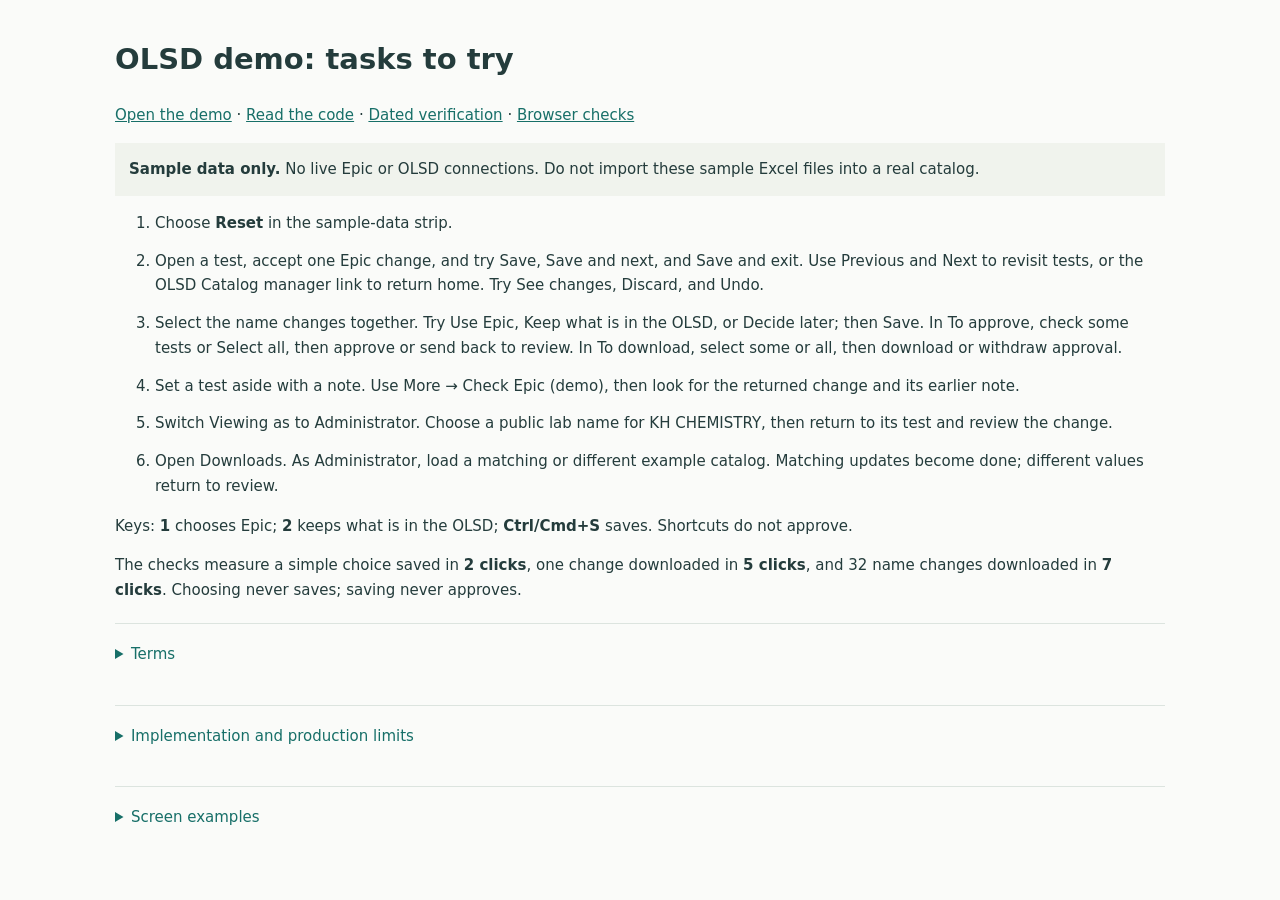
==== review.html @ 337ece12 "Add selected bulk actions and explicit editor save and navigation controls" ====
<!doctype html><html lang="en"><head><meta charset="utf-8"><meta name="viewport" content="width=device-width,initial-scale=1"><meta name="robots" content="noindex"><title>OLSD demo — tasks to try</title><style>body{max-width:1050px;margin:36px auto;padding:0 22px;color:#243c3c;background:#fafbf9;font:15px/1.65 system-ui,sans-serif}h1{font-size:29px}h2{font-size:21px;margin-top:30px}a{color:#176f68}li{margin-bottom:13px}small{font-size:13px;color:#586c6b}details{border-top:1px solid #dce4df;padding:18px 0;margin-top:20px}summary{cursor:pointer;color:#176f68}img{width:100%;height:auto;margin:16px 0;border:1px solid #dce4df;border-radius:6px}.sample{background:#f0f3ed;padding:14px}code{background:#edf1ed;padding:2px 5px}</style></head><body>
<h1>OLSD demo: tasks to try</h1>
<p><a href="index.html">Open the demo</a> · <a href="source.txt">Read the code</a> · <a href="verification.json">Dated verification</a> · <a href="check_workflows.py">Browser checks</a></p>
<p class="sample"><strong>Sample data only.</strong> No live Epic or OLSD connections. Do not import these sample Excel files into a real catalog.</p>
<ol>
<li>Choose <strong>Reset</strong> in the sample-data strip.</li>
<li>Open a test, accept one Epic change, and try Save, Save and next, and Save and exit. Use Previous and Next to revisit tests, or the OLSD Catalog manager link to return home. Try See changes, Discard, and Undo.</li>
<li>Select the name changes together. Try Use Epic, Keep what is in the OLSD, or Decide later; then Save. In To approve, check some tests or Select all, then approve or send back to review. In To download, select some or all, then download or withdraw approval.</li>
<li>Set a test aside with a note. Use More → Check Epic (demo), then look for the returned change and its earlier note.</li>
<li>Switch Viewing as to Administrator. Choose a public lab name for KH CHEMISTRY, then return to its test and review the change.</li>
<li>Open Downloads. As Administrator, load a matching or different example catalog. Matching updates become done; different values return to review.</li>
</ol>
<p>Keys: <strong>1</strong> chooses Epic; <strong>2</strong> keeps what is in the OLSD; <strong>Ctrl/Cmd+S</strong> saves. Shortcuts do not approve.</p>
<p>The checks measure a simple choice saved in <strong>2 clicks</strong>, one change downloaded in <strong>5 clicks</strong>, and 32 name changes downloaded in <strong>7 clicks</strong>. Choosing never saves; saving never approves.</p>
<details><summary>Terms</summary><p><strong>OLSD</strong> is the online laboratory test directory maintained in this project. A <strong>catalog steward</strong> is a person who maintains its content; the demo calls this role Editor. <strong>Posit Connect</strong> is the institution’s planned R/Shiny hosting platform. <strong>Helix</strong> is the project’s existing Epic-derived reporting service. A <strong>pin</strong> is a versioned stored dataset managed with the R pins package; this demo uses browser storage instead.</p></details>
<details><summary>Implementation and production limits</summary><p>This is a static, sample-data design prototype with 306 tests. Roles are simulated, not authentication. The browser keeps saved choices; Reset restores the sample catalog. The storage key changed for this redesign.</p><p>The underlying safeguards still retain explicit choices, exact approval values and source dates, approver/time, source-change invalidation, and per-file download history. Downloads record browser download initiation; the app cannot prove that a person saved or imported a file. A matching later catalog does not prove real-time publication. An upload cannot remove an existing category; an administrator must arrange that separately.</p><p>Production still needs authenticated server authorization, institutional connections, scheduled checks, real catalog upload, identity validation, safe shared writes, backups and migration, clinical review, and vendor acceptance. The importer’s treatment of Test Managed By, Use ARUP Test Name, and ARUP Test Number—including blanks—must be confirmed. Real control values must come from the uploaded catalog.</p><p>Only sample UI code, screenshots, and checks are published here. No uploaded handoffs, SQL, private workbooks, archived pins, credentials, or browser-local reviewer changes are included.</p></details>
<details><summary>Screen examples</summary><h2>Changes in the worklist</h2><img src="review-assets/v6-worklist.png" alt="Compact worklist with old and new names, inline Use Epic and Keep choices, and section-wide bulk selection"><h2>One question at a time</h2><img src="review-assets/v6-question.png" alt="CBCND question with actual Epic and catalog laboratory versions as the two large answer cards"><h2>Saved changes awaiting approval</h2><img src="review-assets/v6-approve.png" alt="Approval list with old and new values, checkboxes, Select all, and approval or send-back actions"><h2>Select downloads or withdraw approvals</h2><img src="review-assets/v6-download-selection.png" alt="Download list with checkboxes, Select all, and selected download or withdrawal actions"><h2>The next step after download</h2><img src="review-assets/v6-download-next.png" alt="Post-download message directing the user to import the file into OLSD"><h2>Phone layout</h2><img src="review-assets/v6-mobile.png" alt="Stacked answer cards and the same role/reset controls on a phone"></details>
</body></html>
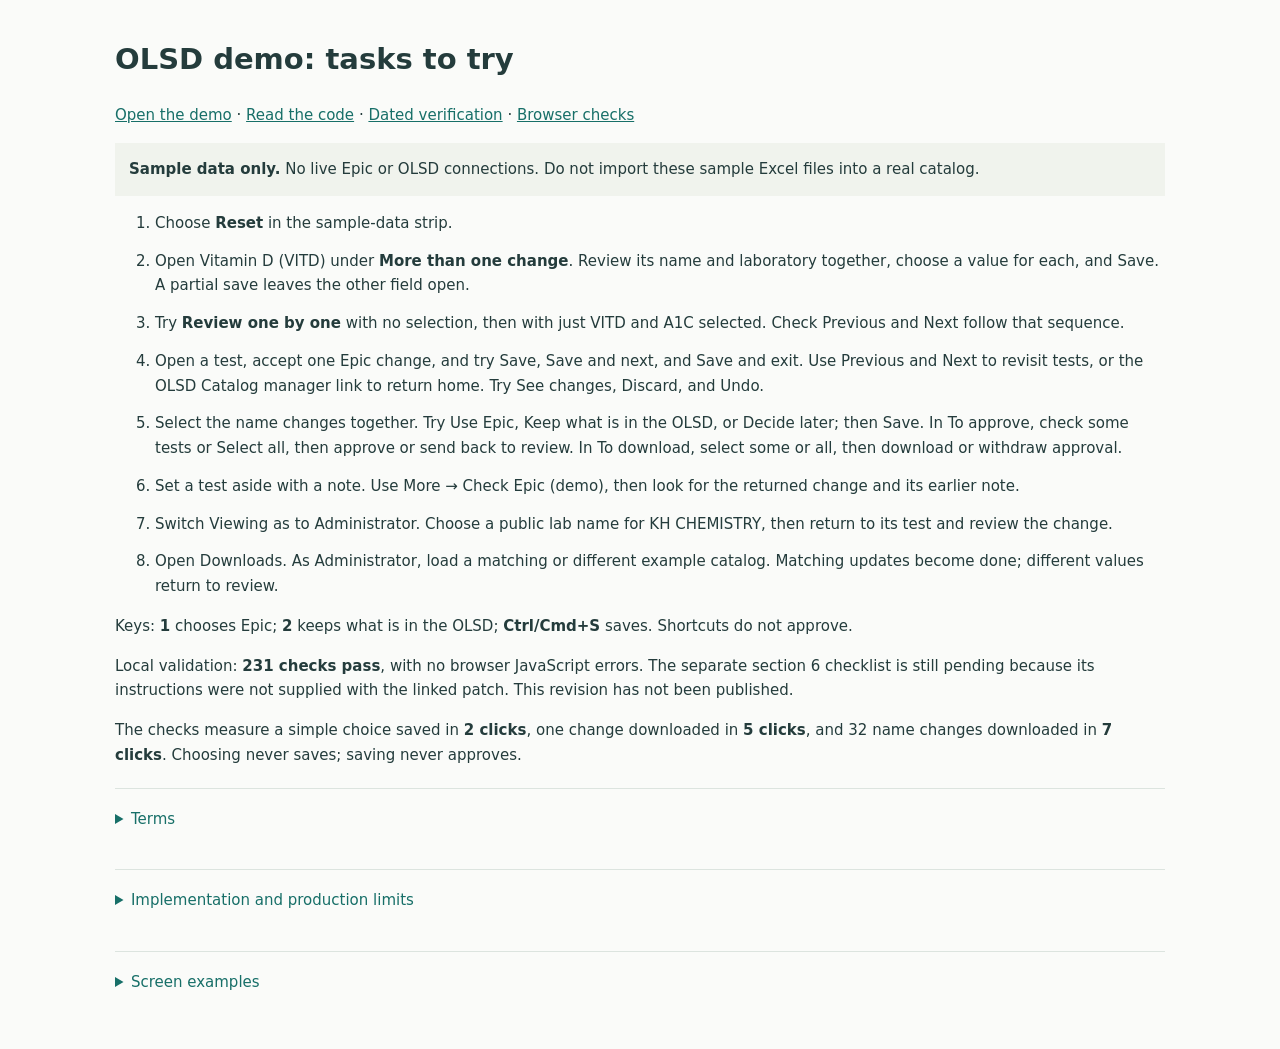
==== commit 010b51fd: "Apply one-row-per-test patch and verify combined field review workflows" ====
--- a/review.html
+++ b/review.html
@@ -4,6 +4,8 @@
 <p class="sample"><strong>Sample data only.</strong> No live Epic or OLSD connections. Do not import these sample Excel files into a real catalog.</p>
 <ol>
 <li>Choose <strong>Reset</strong> in the sample-data strip.</li>
+<li>Open Vitamin D (VITD) under <strong>More than one change</strong>. Review its name and laboratory together, choose a value for each, and Save. A partial save leaves the other field open.</li>
+<li>Try <strong>Review one by one</strong> with no selection, then with just VITD and A1C selected. Check Previous and Next follow that sequence.</li>
 <li>Open a test, accept one Epic change, and try Save, Save and next, and Save and exit. Use Previous and Next to revisit tests, or the OLSD Catalog manager link to return home. Try See changes, Discard, and Undo.</li>
 <li>Select the name changes together. Try Use Epic, Keep what is in the OLSD, or Decide later; then Save. In To approve, check some tests or Select all, then approve or send back to review. In To download, select some or all, then download or withdraw approval.</li>
 <li>Set a test aside with a note. Use More → Check Epic (demo), then look for the returned change and its earlier note.</li>
@@ -11,8 +13,9 @@
 <li>Open Downloads. As Administrator, load a matching or different example catalog. Matching updates become done; different values return to review.</li>
 </ol>
 <p>Keys: <strong>1</strong> chooses Epic; <strong>2</strong> keeps what is in the OLSD; <strong>Ctrl/Cmd+S</strong> saves. Shortcuts do not approve.</p>
+<p>Local validation: <strong>231 checks pass</strong>, with no browser JavaScript errors. The separate section 6 checklist is still pending because its instructions were not supplied with the linked patch. This revision has not been published.</p>
 <p>The checks measure a simple choice saved in <strong>2 clicks</strong>, one change downloaded in <strong>5 clicks</strong>, and 32 name changes downloaded in <strong>7 clicks</strong>. Choosing never saves; saving never approves.</p>
 <details><summary>Terms</summary><p><strong>OLSD</strong> is the online laboratory test directory maintained in this project. A <strong>catalog steward</strong> is a person who maintains its content; the demo calls this role Editor. <strong>Posit Connect</strong> is the institution’s planned R/Shiny hosting platform. <strong>Helix</strong> is the project’s existing Epic-derived reporting service. A <strong>pin</strong> is a versioned stored dataset managed with the R pins package; this demo uses browser storage instead.</p></details>
-<details><summary>Implementation and production limits</summary><p>This is a static, sample-data design prototype with 306 tests. Roles are simulated, not authentication. The browser keeps saved choices; Reset restores the sample catalog. The storage key changed for this redesign.</p><p>The underlying safeguards still retain explicit choices, exact approval values and source dates, approver/time, source-change invalidation, and per-file download history. Downloads record browser download initiation; the app cannot prove that a person saved or imported a file. A matching later catalog does not prove real-time publication. An upload cannot remove an existing category; an administrator must arrange that separately.</p><p>Production still needs authenticated server authorization, institutional connections, scheduled checks, real catalog upload, identity validation, safe shared writes, backups and migration, clinical review, and vendor acceptance. The importer’s treatment of Test Managed By, Use ARUP Test Name, and ARUP Test Number—including blanks—must be confirmed. Real control values must come from the uploaded catalog.</p><p>Only sample UI code, screenshots, and checks are published here. No uploaded handoffs, SQL, private workbooks, archived pins, credentials, or browser-local reviewer changes are included.</p></details>
-<details><summary>Screen examples</summary><h2>Changes in the worklist</h2><img src="review-assets/v6-worklist.png" alt="Compact worklist with old and new names, inline Use Epic and Keep choices, and section-wide bulk selection"><h2>One question at a time</h2><img src="review-assets/v6-question.png" alt="CBCND question with actual Epic and catalog laboratory versions as the two large answer cards"><h2>Saved changes awaiting approval</h2><img src="review-assets/v6-approve.png" alt="Approval list with old and new values, checkboxes, Select all, and approval or send-back actions"><h2>Select downloads or withdraw approvals</h2><img src="review-assets/v6-download-selection.png" alt="Download list with checkboxes, Select all, and selected download or withdrawal actions"><h2>The next step after download</h2><img src="review-assets/v6-download-next.png" alt="Post-download message directing the user to import the file into OLSD"><h2>Phone layout</h2><img src="review-assets/v6-mobile.png" alt="Stacked answer cards and the same role/reset controls on a phone"></details>
+<details><summary>Implementation and production limits</summary><p>This is a static, sample-data design prototype with 308 tests. Roles are simulated, not authentication. The browser keeps saved choices; Reset restores the sample catalog. The storage key changed to <code>olsd-workflow-prototype-v7-test-by-test-20261103</code> for the 308-test sample catalog.</p><p>The underlying safeguards still retain explicit choices, exact approval values and source dates, approver/time, source-change invalidation, and per-file download history. Downloads record browser download initiation; the app cannot prove that a person saved or imported a file. A matching later catalog does not prove real-time publication. An upload cannot remove an existing category; an administrator must arrange that separately.</p><p>Production still needs authenticated server authorization, institutional connections, scheduled checks, real catalog upload, identity validation, safe shared writes, backups and migration, clinical review, and vendor acceptance. The importer’s treatment of Test Managed By, Use ARUP Test Name, and ARUP Test Number—including blanks—must be confirmed. Real control values must come from the uploaded catalog.</p><p>Only sample UI code, screenshots, and checks are published here. No uploaded handoffs, SQL, private workbooks, archived pins, credentials, or browser-local reviewer changes are included.</p></details>
+<details><summary>Screen examples</summary><h2>Changes in the worklist</h2><img src="review-assets/v7-worklist.png" alt="One row per test, with multi-change tests first and both fields shown in each row"><h2>All changes for one test</h2><img src="review-assets/v7-test.png" alt="Vitamin D test showing name and laboratory questions together"><h2>Saved changes awaiting approval</h2><img src="review-assets/v6-approve.png" alt="Approval list with old and new values, checkboxes, Select all, and approval or send-back actions"><h2>Select downloads or withdraw approvals</h2><img src="review-assets/v6-download-selection.png" alt="Download list with checkboxes, Select all, and selected download or withdrawal actions"><h2>The next step after download</h2><img src="review-assets/v6-download-next.png" alt="Post-download message directing the user to import the file into OLSD"><h2>Phone layout</h2><img src="review-assets/v7-multi-mobile.png" alt="Both fields on a multi-change test with the same save and role controls on a phone"></details>
 </body></html>
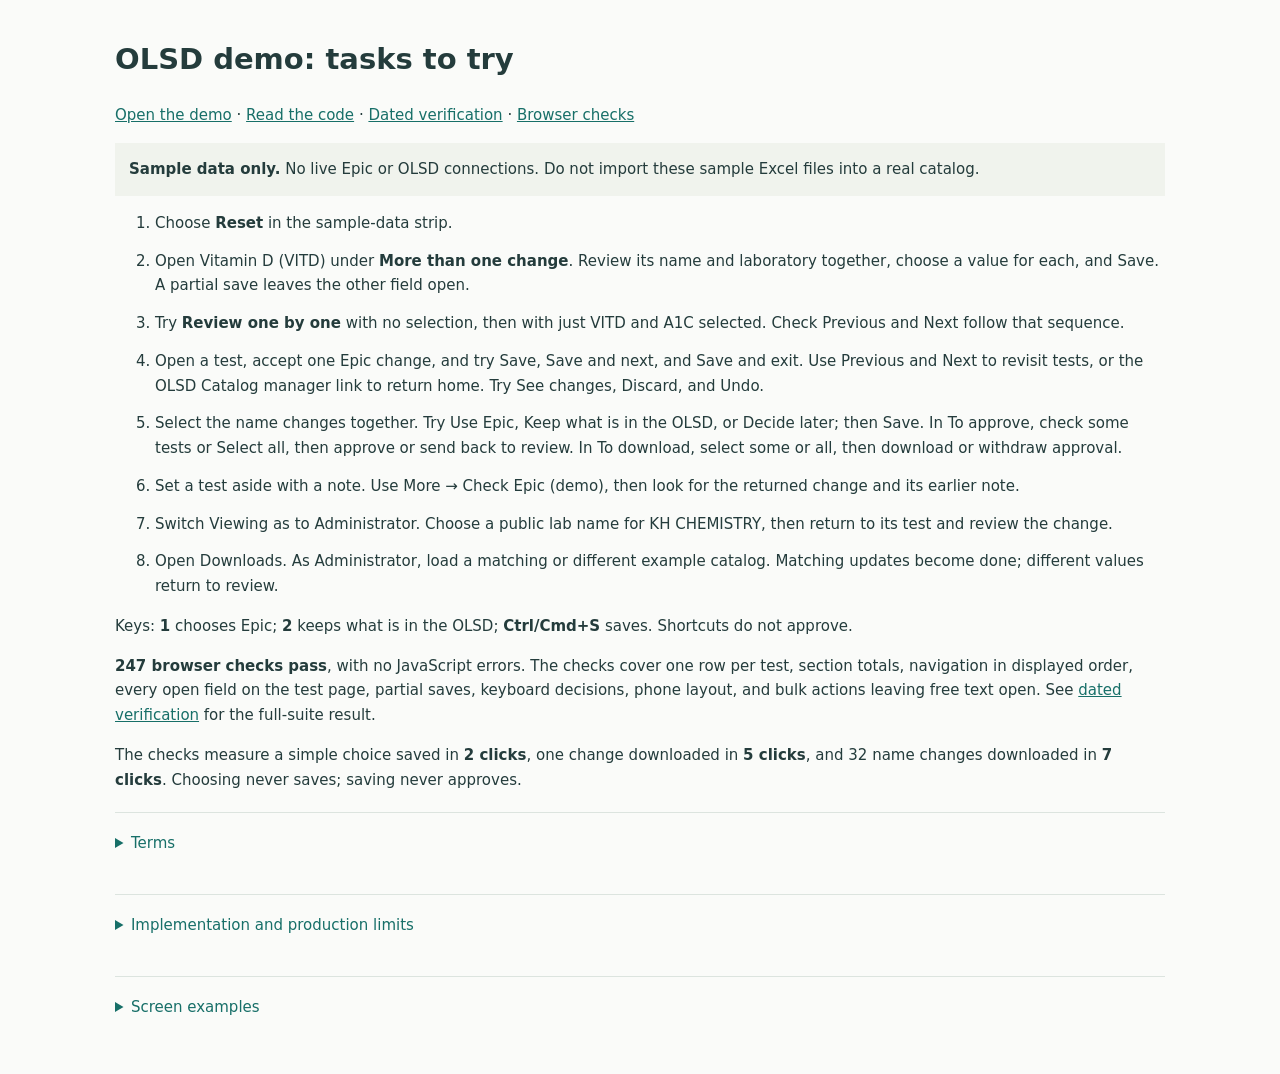
==== commit 1646a8f1: "Complete section 6 checks and field-level review behavior" ====
--- a/review.html
+++ b/review.html
@@ -13,7 +13,7 @@
 <li>Open Downloads. As Administrator, load a matching or different example catalog. Matching updates become done; different values return to review.</li>
 </ol>
 <p>Keys: <strong>1</strong> chooses Epic; <strong>2</strong> keeps what is in the OLSD; <strong>Ctrl/Cmd+S</strong> saves. Shortcuts do not approve.</p>
-<p>Local validation: <strong>231 checks pass</strong>, with no browser JavaScript errors. The separate section 6 checklist is still pending because its instructions were not supplied with the linked patch. This revision has not been published.</p>
+<p><strong>247 browser checks pass</strong>, with no JavaScript errors. The checks cover one row per test, section totals, navigation in displayed order, every open field on the test page, partial saves, keyboard decisions, phone layout, and bulk actions leaving free text open. See <a href="verification.json">dated verification</a> for the full-suite result.</p>
 <p>The checks measure a simple choice saved in <strong>2 clicks</strong>, one change downloaded in <strong>5 clicks</strong>, and 32 name changes downloaded in <strong>7 clicks</strong>. Choosing never saves; saving never approves.</p>
 <details><summary>Terms</summary><p><strong>OLSD</strong> is the online laboratory test directory maintained in this project. A <strong>catalog steward</strong> is a person who maintains its content; the demo calls this role Editor. <strong>Posit Connect</strong> is the institution’s planned R/Shiny hosting platform. <strong>Helix</strong> is the project’s existing Epic-derived reporting service. A <strong>pin</strong> is a versioned stored dataset managed with the R pins package; this demo uses browser storage instead.</p></details>
 <details><summary>Implementation and production limits</summary><p>This is a static, sample-data design prototype with 308 tests. Roles are simulated, not authentication. The browser keeps saved choices; Reset restores the sample catalog. The storage key changed to <code>olsd-workflow-prototype-v7-test-by-test-20261103</code> for the 308-test sample catalog.</p><p>The underlying safeguards still retain explicit choices, exact approval values and source dates, approver/time, source-change invalidation, and per-file download history. Downloads record browser download initiation; the app cannot prove that a person saved or imported a file. A matching later catalog does not prove real-time publication. An upload cannot remove an existing category; an administrator must arrange that separately.</p><p>Production still needs authenticated server authorization, institutional connections, scheduled checks, real catalog upload, identity validation, safe shared writes, backups and migration, clinical review, and vendor acceptance. The importer’s treatment of Test Managed By, Use ARUP Test Name, and ARUP Test Number—including blanks—must be confirmed. Real control values must come from the uploaded catalog.</p><p>Only sample UI code, screenshots, and checks are published here. No uploaded handoffs, SQL, private workbooks, archived pins, credentials, or browser-local reviewer changes are included.</p></details>
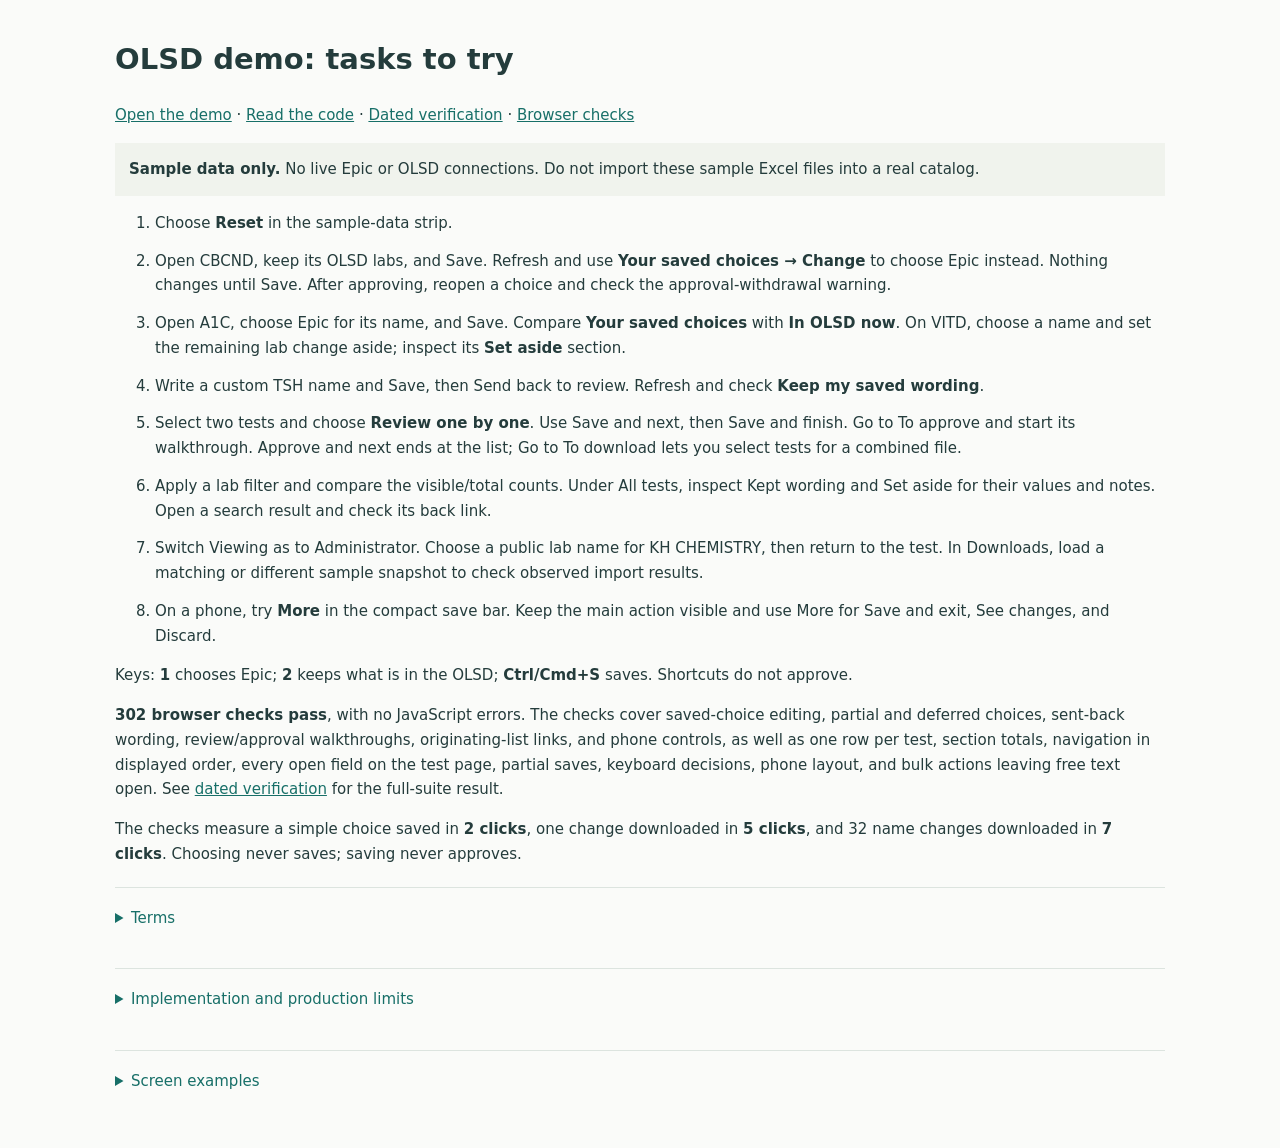
==== commit c2b46d23: "Make saved choices editable and complete review and approval walks" ====
--- a/review.html
+++ b/review.html
@@ -4,18 +4,18 @@
 <p class="sample"><strong>Sample data only.</strong> No live Epic or OLSD connections. Do not import these sample Excel files into a real catalog.</p>
 <ol>
 <li>Choose <strong>Reset</strong> in the sample-data strip.</li>
-<li>Open Vitamin D (VITD) under <strong>More than one change</strong>. Review its name and laboratory together, choose a value for each, and Save. A partial save leaves the other field open.</li>
-<li>Try <strong>Review one by one</strong> with no selection, then with just VITD and A1C selected. Check Previous and Next follow that sequence.</li>
-<li>Open a test, accept one Epic change, and try Save, Save and next, and Save and exit. Use Previous and Next to revisit tests, or the OLSD Catalog manager link to return home. Try See changes, Discard, and Undo.</li>
-<li>Select the name changes together. Try Use Epic, Keep what is in the OLSD, or Decide later; then Save. In To approve, check some tests or Select all, then approve or send back to review. In To download, select some or all, then download or withdraw approval.</li>
-<li>Set a test aside with a note. Use More → Check Epic (demo), then look for the returned change and its earlier note.</li>
-<li>Switch Viewing as to Administrator. Choose a public lab name for KH CHEMISTRY, then return to its test and review the change.</li>
-<li>Open Downloads. As Administrator, load a matching or different example catalog. Matching updates become done; different values return to review.</li>
+<li>Open CBCND, keep its OLSD labs, and Save. Refresh and use <strong>Your saved choices → Change</strong> to choose Epic instead. Nothing changes until Save. After approving, reopen a choice and check the approval-withdrawal warning.</li>
+<li>Open A1C, choose Epic for its name, and Save. Compare <strong>Your saved choices</strong> with <strong>In OLSD now</strong>. On VITD, choose a name and set the remaining lab change aside; inspect its <strong>Set aside</strong> section.</li>
+<li>Write a custom TSH name and Save, then Send back to review. Refresh and check <strong>Keep my saved wording</strong>.</li>
+<li>Select two tests and choose <strong>Review one by one</strong>. Use Save and next, then Save and finish. Go to To approve and start its walkthrough. Approve and next ends at the list; Go to To download lets you select tests for a combined file.</li>
+<li>Apply a lab filter and compare the visible/total counts. Under All tests, inspect Kept wording and Set aside for their values and notes. Open a search result and check its back link.</li>
+<li>Switch Viewing as to Administrator. Choose a public lab name for KH CHEMISTRY, then return to the test. In Downloads, load a matching or different sample snapshot to check observed import results.</li>
+<li>On a phone, try <strong>More</strong> in the compact save bar. Keep the main action visible and use More for Save and exit, See changes, and Discard.</li>
 </ol>
 <p>Keys: <strong>1</strong> chooses Epic; <strong>2</strong> keeps what is in the OLSD; <strong>Ctrl/Cmd+S</strong> saves. Shortcuts do not approve.</p>
-<p><strong>247 browser checks pass</strong>, with no JavaScript errors. The checks cover one row per test, section totals, navigation in displayed order, every open field on the test page, partial saves, keyboard decisions, phone layout, and bulk actions leaving free text open. See <a href="verification.json">dated verification</a> for the full-suite result.</p>
+<p><strong>302 browser checks pass</strong>, with no JavaScript errors. The checks cover saved-choice editing, partial and deferred choices, sent-back wording, review/approval walkthroughs, originating-list links, and phone controls, as well as one row per test, section totals, navigation in displayed order, every open field on the test page, partial saves, keyboard decisions, phone layout, and bulk actions leaving free text open. See <a href="verification.json">dated verification</a> for the full-suite result.</p>
 <p>The checks measure a simple choice saved in <strong>2 clicks</strong>, one change downloaded in <strong>5 clicks</strong>, and 32 name changes downloaded in <strong>7 clicks</strong>. Choosing never saves; saving never approves.</p>
 <details><summary>Terms</summary><p><strong>OLSD</strong> is the online laboratory test directory maintained in this project. A <strong>catalog steward</strong> is a person who maintains its content; the demo calls this role Editor. <strong>Posit Connect</strong> is the institution’s planned R/Shiny hosting platform. <strong>Helix</strong> is the project’s existing Epic-derived reporting service. A <strong>pin</strong> is a versioned stored dataset managed with the R pins package; this demo uses browser storage instead.</p></details>
-<details><summary>Implementation and production limits</summary><p>This is a static, sample-data design prototype with 308 tests. Roles are simulated, not authentication. The browser keeps saved choices; Reset restores the sample catalog. The storage key changed to <code>olsd-workflow-prototype-v7-test-by-test-20261103</code> for the 308-test sample catalog.</p><p>The underlying safeguards still retain explicit choices, exact approval values and source dates, approver/time, source-change invalidation, and per-file download history. Downloads record browser download initiation; the app cannot prove that a person saved or imported a file. A matching later catalog does not prove real-time publication. An upload cannot remove an existing category; an administrator must arrange that separately.</p><p>Production still needs authenticated server authorization, institutional connections, scheduled checks, real catalog upload, identity validation, safe shared writes, backups and migration, clinical review, and vendor acceptance. The importer’s treatment of Test Managed By, Use ARUP Test Name, and ARUP Test Number—including blanks—must be confirmed. Real control values must come from the uploaded catalog.</p><p>Only sample UI code, screenshots, and checks are published here. No uploaded handoffs, SQL, private workbooks, archived pins, credentials, or browser-local reviewer changes are included.</p></details>
-<details><summary>Screen examples</summary><h2>Changes in the worklist</h2><img src="review-assets/v7-worklist.png" alt="One row per test, with multi-change tests first and both fields shown in each row"><h2>All changes for one test</h2><img src="review-assets/v7-test.png" alt="Vitamin D test showing name and laboratory questions together"><h2>Saved changes awaiting approval</h2><img src="review-assets/v6-approve.png" alt="Approval list with old and new values, checkboxes, Select all, and approval or send-back actions"><h2>Select downloads or withdraw approvals</h2><img src="review-assets/v6-download-selection.png" alt="Download list with checkboxes, Select all, and selected download or withdrawal actions"><h2>The next step after download</h2><img src="review-assets/v6-download-next.png" alt="Post-download message directing the user to import the file into OLSD"><h2>Phone layout</h2><img src="review-assets/v7-multi-mobile.png" alt="Both fields on a multi-change test with the same save and role controls on a phone"></details>
+<details><summary>Implementation and production limits</summary><p>This is a static, sample-data design prototype with 308 tests. Roles are simulated, not authentication. The browser keeps saved choices; Reset restores the sample catalog. The storage key remains <code>olsd-workflow-prototype-v7-test-by-test-20261103</code>; this update preserves previously saved work.</p><p>The underlying safeguards still retain explicit choices, exact approval values and source dates, approver/time, source-change invalidation, and per-file download history. Downloads record browser download initiation; the app cannot prove that a person saved or imported a file. A matching later catalog does not prove real-time publication. An upload cannot remove an existing category; an administrator must arrange that separately.</p><p>Production still needs authenticated server authorization, institutional connections, scheduled checks, real catalog upload, identity validation, safe shared writes, backups and migration, clinical review, and vendor acceptance. The importer’s treatment of Test Managed By, Use ARUP Test Name, and ARUP Test Number—including blanks—must be confirmed. Real control values must come from the uploaded catalog.</p><p>Only sample UI code, screenshots, and checks are published here. No uploaded handoffs, SQL, private workbooks, archived pins, credentials, or browser-local reviewer changes are included.</p></details>
+<details><summary>Screen examples</summary><h2>Changes in the worklist</h2><img src="review-assets/v7-worklist.png" alt="One row per test, with multi-change tests first and both fields shown in each row"><h2>Saved choices and current OLSD content</h2><img src="review-assets/next-saved-choices.png" alt="A1C saved proposed name above the actual current OLSD entry and its unresolved lab question"><h2>All changes for one test</h2><img src="review-assets/v7-test.png" alt="Vitamin D test showing name and laboratory questions together"><h2>Saved changes awaiting approval</h2><img src="review-assets/v6-approve.png" alt="Approval list with old and new values, checkboxes, Select all, and approval or send-back actions"><h2>Select downloads or withdraw approvals</h2><img src="review-assets/v6-download-selection.png" alt="Download list with checkboxes, Select all, and selected download or withdrawal actions"><h2>The next step after download</h2><img src="review-assets/v6-download-next.png" alt="Post-download message directing the user to import the file into OLSD"><h2>Compact phone save controls</h2><img src="review-assets/next-mobile-compact.png" alt="Phone save bar with the main Save button visible and secondary controls behind More"><h2>Phone layout</h2><img src="review-assets/v7-multi-mobile.png" alt="Both fields on a multi-change test with the same save and role controls on a phone"></details>
 </body></html>
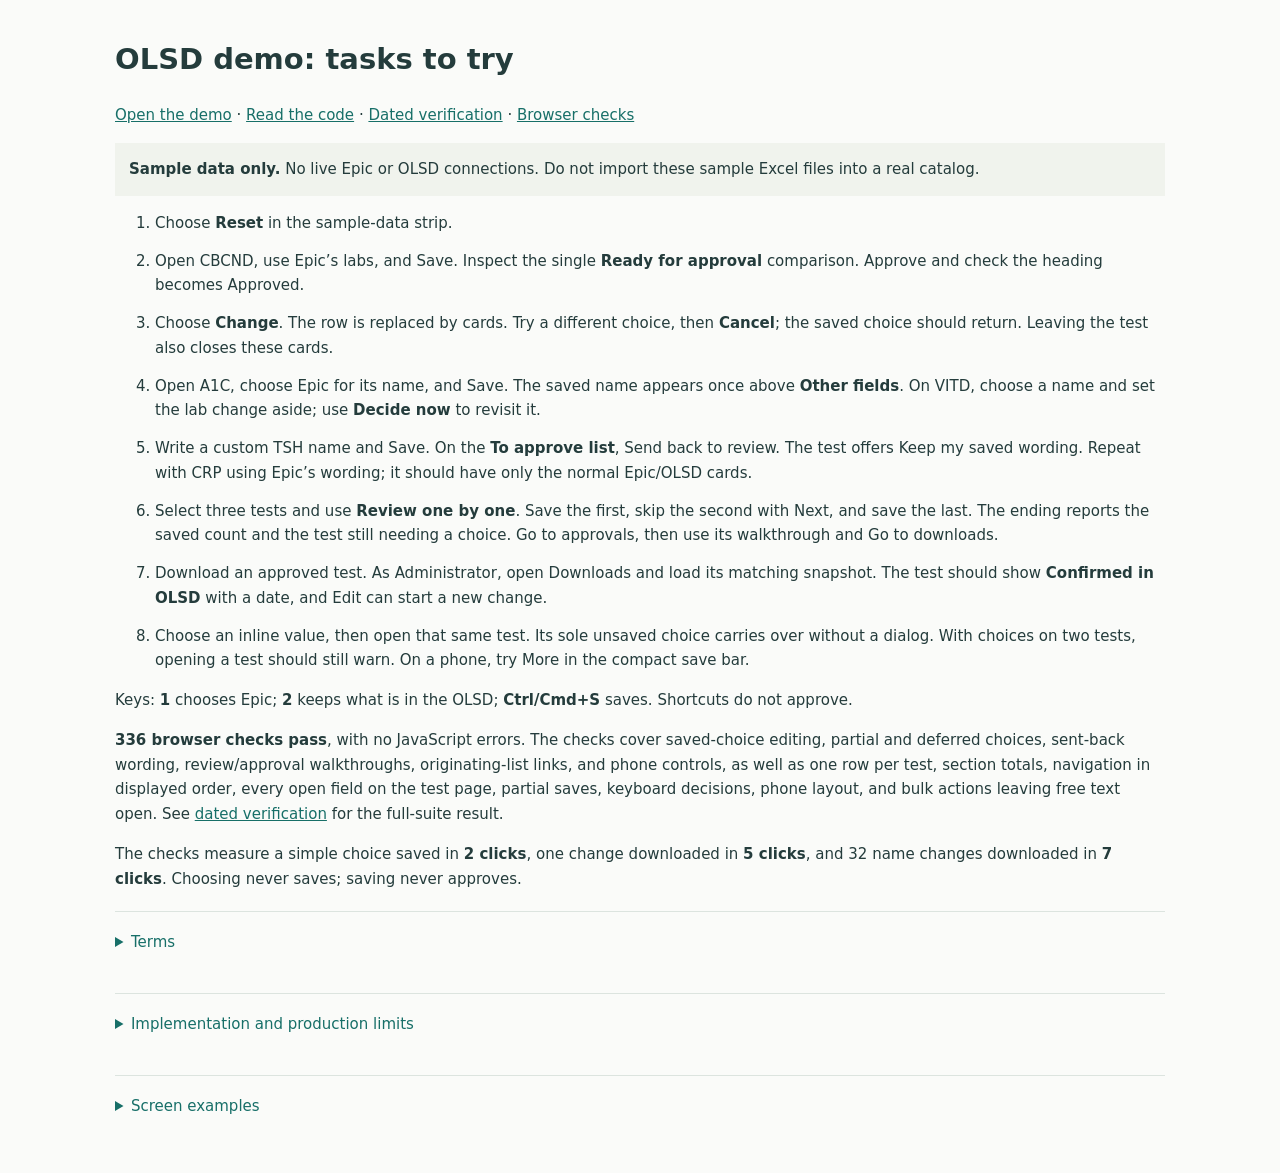
==== commit 9a6eb5ed: "Consolidate saved changes and clarify confirmation and cancellation" ====
--- a/review.html
+++ b/review.html
@@ -4,18 +4,18 @@
 <p class="sample"><strong>Sample data only.</strong> No live Epic or OLSD connections. Do not import these sample Excel files into a real catalog.</p>
 <ol>
 <li>Choose <strong>Reset</strong> in the sample-data strip.</li>
-<li>Open CBCND, keep its OLSD labs, and Save. Refresh and use <strong>Your saved choices → Change</strong> to choose Epic instead. Nothing changes until Save. After approving, reopen a choice and check the approval-withdrawal warning.</li>
-<li>Open A1C, choose Epic for its name, and Save. Compare <strong>Your saved choices</strong> with <strong>In OLSD now</strong>. On VITD, choose a name and set the remaining lab change aside; inspect its <strong>Set aside</strong> section.</li>
-<li>Write a custom TSH name and Save, then Send back to review. Refresh and check <strong>Keep my saved wording</strong>.</li>
-<li>Select two tests and choose <strong>Review one by one</strong>. Use Save and next, then Save and finish. Go to To approve and start its walkthrough. Approve and next ends at the list; Go to To download lets you select tests for a combined file.</li>
-<li>Apply a lab filter and compare the visible/total counts. Under All tests, inspect Kept wording and Set aside for their values and notes. Open a search result and check its back link.</li>
-<li>Switch Viewing as to Administrator. Choose a public lab name for KH CHEMISTRY, then return to the test. In Downloads, load a matching or different sample snapshot to check observed import results.</li>
-<li>On a phone, try <strong>More</strong> in the compact save bar. Keep the main action visible and use More for Save and exit, See changes, and Discard.</li>
+<li>Open CBCND, use Epic’s labs, and Save. Inspect the single <strong>Ready for approval</strong> comparison. Approve and check the heading becomes Approved.</li>
+<li>Choose <strong>Change</strong>. The row is replaced by cards. Try a different choice, then <strong>Cancel</strong>; the saved choice should return. Leaving the test also closes these cards.</li>
+<li>Open A1C, choose Epic for its name, and Save. The saved name appears once above <strong>Other fields</strong>. On VITD, choose a name and set the lab change aside; use <strong>Decide now</strong> to revisit it.</li>
+<li>Write a custom TSH name and Save. On the <strong>To approve list</strong>, Send back to review. The test offers Keep my saved wording. Repeat with CRP using Epic’s wording; it should have only the normal Epic/OLSD cards.</li>
+<li>Select three tests and use <strong>Review one by one</strong>. Save the first, skip the second with Next, and save the last. The ending reports the saved count and the test still needing a choice. Go to approvals, then use its walkthrough and Go to downloads.</li>
+<li>Download an approved test. As Administrator, open Downloads and load its matching snapshot. The test should show <strong>Confirmed in OLSD</strong> with a date, and Edit can start a new change.</li>
+<li>Choose an inline value, then open that same test. Its sole unsaved choice carries over without a dialog. With choices on two tests, opening a test should still warn. On a phone, try More in the compact save bar.</li>
 </ol>
 <p>Keys: <strong>1</strong> chooses Epic; <strong>2</strong> keeps what is in the OLSD; <strong>Ctrl/Cmd+S</strong> saves. Shortcuts do not approve.</p>
-<p><strong>302 browser checks pass</strong>, with no JavaScript errors. The checks cover saved-choice editing, partial and deferred choices, sent-back wording, review/approval walkthroughs, originating-list links, and phone controls, as well as one row per test, section totals, navigation in displayed order, every open field on the test page, partial saves, keyboard decisions, phone layout, and bulk actions leaving free text open. See <a href="verification.json">dated verification</a> for the full-suite result.</p>
+<p><strong>336 browser checks pass</strong>, with no JavaScript errors. The checks cover saved-choice editing, partial and deferred choices, sent-back wording, review/approval walkthroughs, originating-list links, and phone controls, as well as one row per test, section totals, navigation in displayed order, every open field on the test page, partial saves, keyboard decisions, phone layout, and bulk actions leaving free text open. See <a href="verification.json">dated verification</a> for the full-suite result.</p>
 <p>The checks measure a simple choice saved in <strong>2 clicks</strong>, one change downloaded in <strong>5 clicks</strong>, and 32 name changes downloaded in <strong>7 clicks</strong>. Choosing never saves; saving never approves.</p>
 <details><summary>Terms</summary><p><strong>OLSD</strong> is the online laboratory test directory maintained in this project. A <strong>catalog steward</strong> is a person who maintains its content; the demo calls this role Editor. <strong>Posit Connect</strong> is the institution’s planned R/Shiny hosting platform. <strong>Helix</strong> is the project’s existing Epic-derived reporting service. A <strong>pin</strong> is a versioned stored dataset managed with the R pins package; this demo uses browser storage instead.</p></details>
 <details><summary>Implementation and production limits</summary><p>This is a static, sample-data design prototype with 308 tests. Roles are simulated, not authentication. The browser keeps saved choices; Reset restores the sample catalog. The storage key remains <code>olsd-workflow-prototype-v7-test-by-test-20261103</code>; this update preserves previously saved work.</p><p>The underlying safeguards still retain explicit choices, exact approval values and source dates, approver/time, source-change invalidation, and per-file download history. Downloads record browser download initiation; the app cannot prove that a person saved or imported a file. A matching later catalog does not prove real-time publication. An upload cannot remove an existing category; an administrator must arrange that separately.</p><p>Production still needs authenticated server authorization, institutional connections, scheduled checks, real catalog upload, identity validation, safe shared writes, backups and migration, clinical review, and vendor acceptance. The importer’s treatment of Test Managed By, Use ARUP Test Name, and ARUP Test Number—including blanks—must be confirmed. Real control values must come from the uploaded catalog.</p><p>Only sample UI code, screenshots, and checks are published here. No uploaded handoffs, SQL, private workbooks, archived pins, credentials, or browser-local reviewer changes are included.</p></details>
-<details><summary>Screen examples</summary><h2>Changes in the worklist</h2><img src="review-assets/v7-worklist.png" alt="One row per test, with multi-change tests first and both fields shown in each row"><h2>Saved choices and current OLSD content</h2><img src="review-assets/next-saved-choices.png" alt="A1C saved proposed name above the actual current OLSD entry and its unresolved lab question"><h2>All changes for one test</h2><img src="review-assets/v7-test.png" alt="Vitamin D test showing name and laboratory questions together"><h2>Saved changes awaiting approval</h2><img src="review-assets/v6-approve.png" alt="Approval list with old and new values, checkboxes, Select all, and approval or send-back actions"><h2>Select downloads or withdraw approvals</h2><img src="review-assets/v6-download-selection.png" alt="Download list with checkboxes, Select all, and selected download or withdrawal actions"><h2>The next step after download</h2><img src="review-assets/v6-download-next.png" alt="Post-download message directing the user to import the file into OLSD"><h2>Compact phone save controls</h2><img src="review-assets/next-mobile-compact.png" alt="Phone save bar with the main Save button visible and secondary controls behind More"><h2>Phone layout</h2><img src="review-assets/v7-multi-mobile.png" alt="Both fields on a multi-change test with the same save and role controls on a phone"></details>
+<details><summary>Screen examples</summary><h2>Changes in the worklist</h2><img src="review-assets/v7-worklist.png" alt="One row per test, with multi-change tests first and both fields shown in each row"><h2>One saved comparison</h2><img src="review-assets/once-saved-comparison.png" alt="CBCND with one saved lab comparison, approval below, and Other fields omitting labs"><h2>Confirmed in OLSD</h2><img src="review-assets/once-confirmed.png" alt="Confirmed imported conditions with snapshot date and Edit to begin a new change"><h2>All changes for one test</h2><img src="review-assets/v7-test.png" alt="Vitamin D test showing name and laboratory questions together"><h2>Saved changes awaiting approval</h2><img src="review-assets/v6-approve.png" alt="Approval list with old and new values, checkboxes, Select all, and approval or send-back actions"><h2>Select downloads or withdraw approvals</h2><img src="review-assets/v6-download-selection.png" alt="Download list with checkboxes, Select all, and selected download or withdrawal actions"><h2>The next step after download</h2><img src="review-assets/v6-download-next.png" alt="Post-download message directing the user to import the file into OLSD"><h2>Compact phone save controls</h2><img src="review-assets/next-mobile-compact.png" alt="Phone save bar with the main Save button visible and secondary controls behind More"><h2>Phone layout</h2><img src="review-assets/v7-multi-mobile.png" alt="Both fields on a multi-change test with the same save and role controls on a phone"></details>
 </body></html>
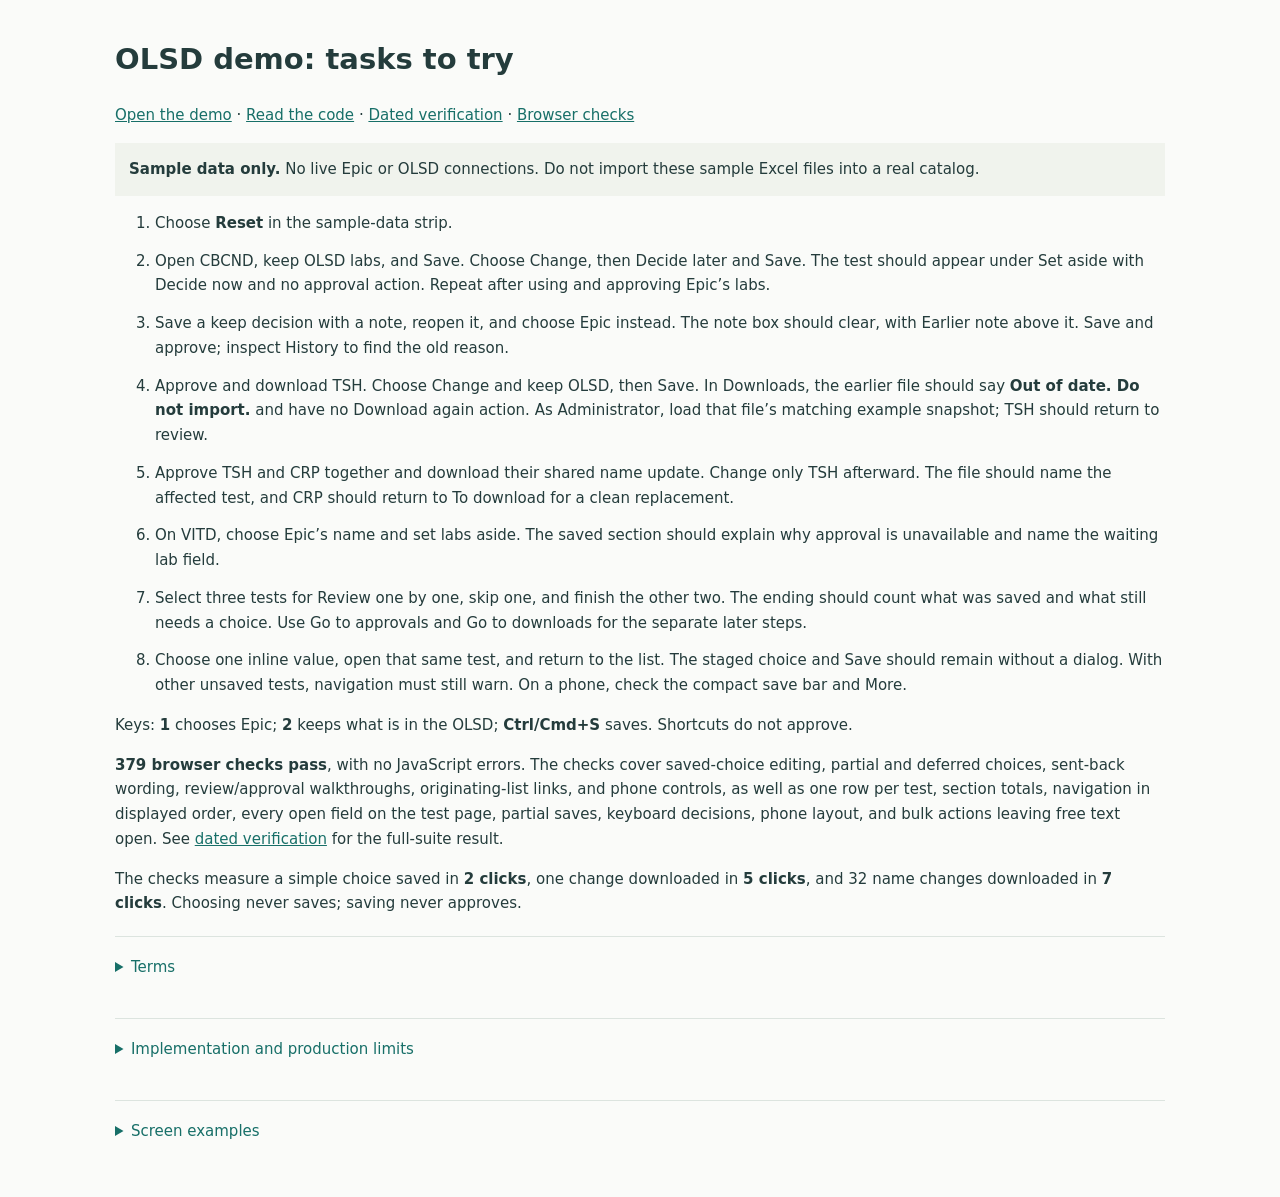
==== commit a94ea422: "Retire outdated exports and preserve deferred changes and note provenance" ====
--- a/review.html
+++ b/review.html
@@ -4,18 +4,18 @@
 <p class="sample"><strong>Sample data only.</strong> No live Epic or OLSD connections. Do not import these sample Excel files into a real catalog.</p>
 <ol>
 <li>Choose <strong>Reset</strong> in the sample-data strip.</li>
-<li>Open CBCND, use Epic’s labs, and Save. Inspect the single <strong>Ready for approval</strong> comparison. Approve and check the heading becomes Approved.</li>
-<li>Choose <strong>Change</strong>. The row is replaced by cards. Try a different choice, then <strong>Cancel</strong>; the saved choice should return. Leaving the test also closes these cards.</li>
-<li>Open A1C, choose Epic for its name, and Save. The saved name appears once above <strong>Other fields</strong>. On VITD, choose a name and set the lab change aside; use <strong>Decide now</strong> to revisit it.</li>
-<li>Write a custom TSH name and Save. On the <strong>To approve list</strong>, Send back to review. The test offers Keep my saved wording. Repeat with CRP using Epic’s wording; it should have only the normal Epic/OLSD cards.</li>
-<li>Select three tests and use <strong>Review one by one</strong>. Save the first, skip the second with Next, and save the last. The ending reports the saved count and the test still needing a choice. Go to approvals, then use its walkthrough and Go to downloads.</li>
-<li>Download an approved test. As Administrator, open Downloads and load its matching snapshot. The test should show <strong>Confirmed in OLSD</strong> with a date, and Edit can start a new change.</li>
-<li>Choose an inline value, then open that same test. Its sole unsaved choice carries over without a dialog. With choices on two tests, opening a test should still warn. On a phone, try More in the compact save bar.</li>
+<li>Open CBCND, keep OLSD labs, and Save. Choose Change, then Decide later and Save. The test should appear under Set aside with Decide now and no approval action. Repeat after using and approving Epic’s labs.</li>
+<li>Save a keep decision with a note, reopen it, and choose Epic instead. The note box should clear, with Earlier note above it. Save and approve; inspect History to find the old reason.</li>
+<li>Approve and download TSH. Choose Change and keep OLSD, then Save. In Downloads, the earlier file should say <strong>Out of date. Do not import.</strong> and have no Download again action. As Administrator, load that file’s matching example snapshot; TSH should return to review.</li>
+<li>Approve TSH and CRP together and download their shared name update. Change only TSH afterward. The file should name the affected test, and CRP should return to To download for a clean replacement.</li>
+<li>On VITD, choose Epic’s name and set labs aside. The saved section should explain why approval is unavailable and name the waiting lab field.</li>
+<li>Select three tests for Review one by one, skip one, and finish the other two. The ending should count what was saved and what still needs a choice. Use Go to approvals and Go to downloads for the separate later steps.</li>
+<li>Choose one inline value, open that same test, and return to the list. The staged choice and Save should remain without a dialog. With other unsaved tests, navigation must still warn. On a phone, check the compact save bar and More.</li>
 </ol>
 <p>Keys: <strong>1</strong> chooses Epic; <strong>2</strong> keeps what is in the OLSD; <strong>Ctrl/Cmd+S</strong> saves. Shortcuts do not approve.</p>
-<p><strong>336 browser checks pass</strong>, with no JavaScript errors. The checks cover saved-choice editing, partial and deferred choices, sent-back wording, review/approval walkthroughs, originating-list links, and phone controls, as well as one row per test, section totals, navigation in displayed order, every open field on the test page, partial saves, keyboard decisions, phone layout, and bulk actions leaving free text open. See <a href="verification.json">dated verification</a> for the full-suite result.</p>
+<p><strong>379 browser checks pass</strong>, with no JavaScript errors. The checks cover saved-choice editing, partial and deferred choices, sent-back wording, review/approval walkthroughs, originating-list links, and phone controls, as well as one row per test, section totals, navigation in displayed order, every open field on the test page, partial saves, keyboard decisions, phone layout, and bulk actions leaving free text open. See <a href="verification.json">dated verification</a> for the full-suite result.</p>
 <p>The checks measure a simple choice saved in <strong>2 clicks</strong>, one change downloaded in <strong>5 clicks</strong>, and 32 name changes downloaded in <strong>7 clicks</strong>. Choosing never saves; saving never approves.</p>
 <details><summary>Terms</summary><p><strong>OLSD</strong> is the online laboratory test directory maintained in this project. A <strong>catalog steward</strong> is a person who maintains its content; the demo calls this role Editor. <strong>Posit Connect</strong> is the institution’s planned R/Shiny hosting platform. <strong>Helix</strong> is the project’s existing Epic-derived reporting service. A <strong>pin</strong> is a versioned stored dataset managed with the R pins package; this demo uses browser storage instead.</p></details>
 <details><summary>Implementation and production limits</summary><p>This is a static, sample-data design prototype with 308 tests. Roles are simulated, not authentication. The browser keeps saved choices; Reset restores the sample catalog. The storage key remains <code>olsd-workflow-prototype-v7-test-by-test-20261103</code>; this update preserves previously saved work.</p><p>The underlying safeguards still retain explicit choices, exact approval values and source dates, approver/time, source-change invalidation, and per-file download history. Downloads record browser download initiation; the app cannot prove that a person saved or imported a file. A matching later catalog does not prove real-time publication. An upload cannot remove an existing category; an administrator must arrange that separately.</p><p>Production still needs authenticated server authorization, institutional connections, scheduled checks, real catalog upload, identity validation, safe shared writes, backups and migration, clinical review, and vendor acceptance. The importer’s treatment of Test Managed By, Use ARUP Test Name, and ARUP Test Number—including blanks—must be confirmed. Real control values must come from the uploaded catalog.</p><p>Only sample UI code, screenshots, and checks are published here. No uploaded handoffs, SQL, private workbooks, archived pins, credentials, or browser-local reviewer changes are included.</p></details>
-<details><summary>Screen examples</summary><h2>Changes in the worklist</h2><img src="review-assets/v7-worklist.png" alt="One row per test, with multi-change tests first and both fields shown in each row"><h2>One saved comparison</h2><img src="review-assets/once-saved-comparison.png" alt="CBCND with one saved lab comparison, approval below, and Other fields omitting labs"><h2>Confirmed in OLSD</h2><img src="review-assets/once-confirmed.png" alt="Confirmed imported conditions with snapshot date and Edit to begin a new change"><h2>All changes for one test</h2><img src="review-assets/v7-test.png" alt="Vitamin D test showing name and laboratory questions together"><h2>Saved changes awaiting approval</h2><img src="review-assets/v6-approve.png" alt="Approval list with old and new values, checkboxes, Select all, and approval or send-back actions"><h2>Select downloads or withdraw approvals</h2><img src="review-assets/v6-download-selection.png" alt="Download list with checkboxes, Select all, and selected download or withdrawal actions"><h2>The next step after download</h2><img src="review-assets/v6-download-next.png" alt="Post-download message directing the user to import the file into OLSD"><h2>Compact phone save controls</h2><img src="review-assets/next-mobile-compact.png" alt="Phone save bar with the main Save button visible and secondary controls behind More"><h2>Phone layout</h2><img src="review-assets/v7-multi-mobile.png" alt="Both fields on a multi-change test with the same save and role controls on a phone"></details>
+<details><summary>Screen examples</summary><h2>Changes in the worklist</h2><img src="review-assets/v7-worklist.png" alt="One row per test, with multi-change tests first and both fields shown in each row"><h2>One saved comparison</h2><img src="review-assets/once-saved-comparison.png" alt="CBCND with one saved lab comparison, approval below, and Other fields omitting labs"><h2>Retired download</h2><img src="review-assets/retired-download.png" alt="An out-of-date Excel file with its affected test named and no Download again action"><h2>Earlier note</h2><img src="review-assets/earlier-note.png" alt="A changed lab choice with an empty note box and Earlier note available for deliberate reuse"><h2>Confirmed in OLSD</h2><img src="review-assets/once-confirmed.png" alt="Confirmed imported conditions with snapshot date and Edit to begin a new change"><h2>All changes for one test</h2><img src="review-assets/v7-test.png" alt="Vitamin D test showing name and laboratory questions together"><h2>Saved changes awaiting approval</h2><img src="review-assets/v6-approve.png" alt="Approval list with old and new values, checkboxes, Select all, and approval or send-back actions"><h2>Select downloads or withdraw approvals</h2><img src="review-assets/v6-download-selection.png" alt="Download list with checkboxes, Select all, and selected download or withdrawal actions"><h2>The next step after download</h2><img src="review-assets/v6-download-next.png" alt="Post-download message directing the user to import the file into OLSD"><h2>Compact phone save controls</h2><img src="review-assets/next-mobile-compact.png" alt="Phone save bar with the main Save button visible and secondary controls behind More"><h2>Phone layout</h2><img src="review-assets/v7-multi-mobile.png" alt="Both fields on a multi-change test with the same save and role controls on a phone"></details>
 </body></html>
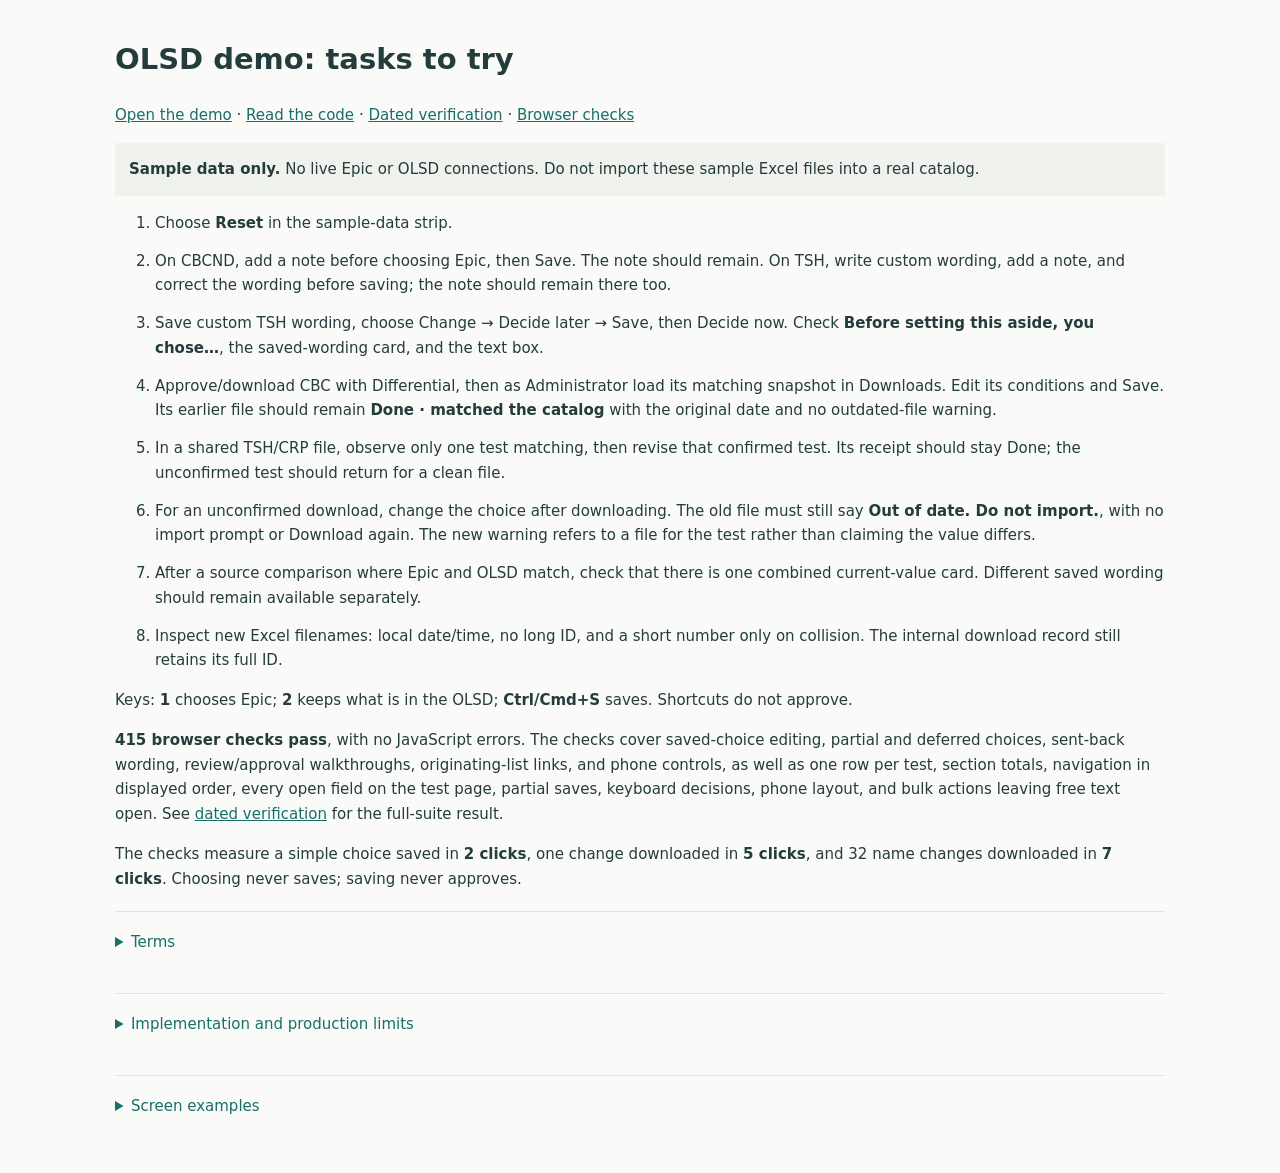
==== commit fb03e1fd: "Preserve draft notes, deferred wording, and confirmed file history" ====
--- a/review.html
+++ b/review.html
@@ -4,18 +4,18 @@
 <p class="sample"><strong>Sample data only.</strong> No live Epic or OLSD connections. Do not import these sample Excel files into a real catalog.</p>
 <ol>
 <li>Choose <strong>Reset</strong> in the sample-data strip.</li>
-<li>Open CBCND, keep OLSD labs, and Save. Choose Change, then Decide later and Save. The test should appear under Set aside with Decide now and no approval action. Repeat after using and approving Epic’s labs.</li>
-<li>Save a keep decision with a note, reopen it, and choose Epic instead. The note box should clear, with Earlier note above it. Save and approve; inspect History to find the old reason.</li>
-<li>Approve and download TSH. Choose Change and keep OLSD, then Save. In Downloads, the earlier file should say <strong>Out of date. Do not import.</strong> and have no Download again action. As Administrator, load that file’s matching example snapshot; TSH should return to review.</li>
-<li>Approve TSH and CRP together and download their shared name update. Change only TSH afterward. The file should name the affected test, and CRP should return to To download for a clean replacement.</li>
-<li>On VITD, choose Epic’s name and set labs aside. The saved section should explain why approval is unavailable and name the waiting lab field.</li>
-<li>Select three tests for Review one by one, skip one, and finish the other two. The ending should count what was saved and what still needs a choice. Use Go to approvals and Go to downloads for the separate later steps.</li>
-<li>Choose one inline value, open that same test, and return to the list. The staged choice and Save should remain without a dialog. With other unsaved tests, navigation must still warn. On a phone, check the compact save bar and More.</li>
+<li>On CBCND, add a note before choosing Epic, then Save. The note should remain. On TSH, write custom wording, add a note, and correct the wording before saving; the note should remain there too.</li>
+<li>Save custom TSH wording, choose Change → Decide later → Save, then Decide now. Check <strong>Before setting this aside, you chose…</strong>, the saved-wording card, and the text box.</li>
+<li>Approve/download CBC with Differential, then as Administrator load its matching snapshot in Downloads. Edit its conditions and Save. Its earlier file should remain <strong>Done · matched the catalog</strong> with the original date and no outdated-file warning.</li>
+<li>In a shared TSH/CRP file, observe only one test matching, then revise that confirmed test. Its receipt should stay Done; the unconfirmed test should return for a clean file.</li>
+<li>For an unconfirmed download, change the choice after downloading. The old file must still say <strong>Out of date. Do not import.</strong>, with no import prompt or Download again. The new warning refers to a file for the test rather than claiming the value differs.</li>
+<li>After a source comparison where Epic and OLSD match, check that there is one combined current-value card. Different saved wording should remain available separately.</li>
+<li>Inspect new Excel filenames: local date/time, no long ID, and a short number only on collision. The internal download record still retains its full ID.</li>
 </ol>
 <p>Keys: <strong>1</strong> chooses Epic; <strong>2</strong> keeps what is in the OLSD; <strong>Ctrl/Cmd+S</strong> saves. Shortcuts do not approve.</p>
-<p><strong>379 browser checks pass</strong>, with no JavaScript errors. The checks cover saved-choice editing, partial and deferred choices, sent-back wording, review/approval walkthroughs, originating-list links, and phone controls, as well as one row per test, section totals, navigation in displayed order, every open field on the test page, partial saves, keyboard decisions, phone layout, and bulk actions leaving free text open. See <a href="verification.json">dated verification</a> for the full-suite result.</p>
+<p><strong>415 browser checks pass</strong>, with no JavaScript errors. The checks cover saved-choice editing, partial and deferred choices, sent-back wording, review/approval walkthroughs, originating-list links, and phone controls, as well as one row per test, section totals, navigation in displayed order, every open field on the test page, partial saves, keyboard decisions, phone layout, and bulk actions leaving free text open. See <a href="verification.json">dated verification</a> for the full-suite result.</p>
 <p>The checks measure a simple choice saved in <strong>2 clicks</strong>, one change downloaded in <strong>5 clicks</strong>, and 32 name changes downloaded in <strong>7 clicks</strong>. Choosing never saves; saving never approves.</p>
 <details><summary>Terms</summary><p><strong>OLSD</strong> is the online laboratory test directory maintained in this project. A <strong>catalog steward</strong> is a person who maintains its content; the demo calls this role Editor. <strong>Posit Connect</strong> is the institution’s planned R/Shiny hosting platform. <strong>Helix</strong> is the project’s existing Epic-derived reporting service. A <strong>pin</strong> is a versioned stored dataset managed with the R pins package; this demo uses browser storage instead.</p></details>
 <details><summary>Implementation and production limits</summary><p>This is a static, sample-data design prototype with 308 tests. Roles are simulated, not authentication. The browser keeps saved choices; Reset restores the sample catalog. The storage key remains <code>olsd-workflow-prototype-v7-test-by-test-20261103</code>; this update preserves previously saved work.</p><p>The underlying safeguards still retain explicit choices, exact approval values and source dates, approver/time, source-change invalidation, and per-file download history. Downloads record browser download initiation; the app cannot prove that a person saved or imported a file. A matching later catalog does not prove real-time publication. An upload cannot remove an existing category; an administrator must arrange that separately.</p><p>Production still needs authenticated server authorization, institutional connections, scheduled checks, real catalog upload, identity validation, safe shared writes, backups and migration, clinical review, and vendor acceptance. The importer’s treatment of Test Managed By, Use ARUP Test Name, and ARUP Test Number—including blanks—must be confirmed. Real control values must come from the uploaded catalog.</p><p>Only sample UI code, screenshots, and checks are published here. No uploaded handoffs, SQL, private workbooks, archived pins, credentials, or browser-local reviewer changes are included.</p></details>
-<details><summary>Screen examples</summary><h2>Changes in the worklist</h2><img src="review-assets/v7-worklist.png" alt="One row per test, with multi-change tests first and both fields shown in each row"><h2>One saved comparison</h2><img src="review-assets/once-saved-comparison.png" alt="CBCND with one saved lab comparison, approval below, and Other fields omitting labs"><h2>Retired download</h2><img src="review-assets/retired-download.png" alt="An out-of-date Excel file with its affected test named and no Download again action"><h2>Earlier note</h2><img src="review-assets/earlier-note.png" alt="A changed lab choice with an empty note box and Earlier note available for deliberate reuse"><h2>Confirmed in OLSD</h2><img src="review-assets/once-confirmed.png" alt="Confirmed imported conditions with snapshot date and Edit to begin a new change"><h2>All changes for one test</h2><img src="review-assets/v7-test.png" alt="Vitamin D test showing name and laboratory questions together"><h2>Saved changes awaiting approval</h2><img src="review-assets/v6-approve.png" alt="Approval list with old and new values, checkboxes, Select all, and approval or send-back actions"><h2>Select downloads or withdraw approvals</h2><img src="review-assets/v6-download-selection.png" alt="Download list with checkboxes, Select all, and selected download or withdrawal actions"><h2>The next step after download</h2><img src="review-assets/v6-download-next.png" alt="Post-download message directing the user to import the file into OLSD"><h2>Compact phone save controls</h2><img src="review-assets/next-mobile-compact.png" alt="Phone save bar with the main Save button visible and secondary controls behind More"><h2>Phone layout</h2><img src="review-assets/v7-multi-mobile.png" alt="Both fields on a multi-change test with the same save and role controls on a phone"></details>
+<details><summary>Screen examples</summary><h2>Changes in the worklist</h2><img src="review-assets/v7-worklist.png" alt="One row per test, with multi-change tests first and both fields shown in each row"><h2>One saved comparison</h2><img src="review-assets/once-saved-comparison.png" alt="CBCND with one saved lab comparison, approval below, and Other fields omitting labs"><h2>Retired download</h2><img src="review-assets/retired-download.png" alt="An out-of-date Excel file with its affected test named and no Download again action"><h2>Draft note retained while wording changes</h2><img src="review-assets/draft-note-retained.png" alt="Corrected custom wording with its unsaved note still in the note box"><h2>Earlier note</h2><img src="review-assets/earlier-note.png" alt="A changed lab choice with an empty note box and Earlier note available for deliberate reuse"><h2>Confirmed history after a newer edit</h2><img src="review-assets/confirmed-history.png" alt="The earlier file remains Done with its confirmation date after a later draft is saved"><h2>Confirmed in OLSD</h2><img src="review-assets/once-confirmed.png" alt="Confirmed imported conditions with snapshot date and Edit to begin a new change"><h2>All changes for one test</h2><img src="review-assets/v7-test.png" alt="Vitamin D test showing name and laboratory questions together"><h2>Saved changes awaiting approval</h2><img src="review-assets/v6-approve.png" alt="Approval list with old and new values, checkboxes, Select all, and approval or send-back actions"><h2>Select downloads or withdraw approvals</h2><img src="review-assets/v6-download-selection.png" alt="Download list with checkboxes, Select all, and selected download or withdrawal actions"><h2>The next step after download</h2><img src="review-assets/v6-download-next.png" alt="Post-download message directing the user to import the file into OLSD"><h2>Compact phone save controls</h2><img src="review-assets/next-mobile-compact.png" alt="Phone save bar with the main Save button visible and secondary controls behind More"><h2>Phone layout</h2><img src="review-assets/v7-multi-mobile.png" alt="Both fields on a multi-change test with the same save and role controls on a phone"></details>
 </body></html>
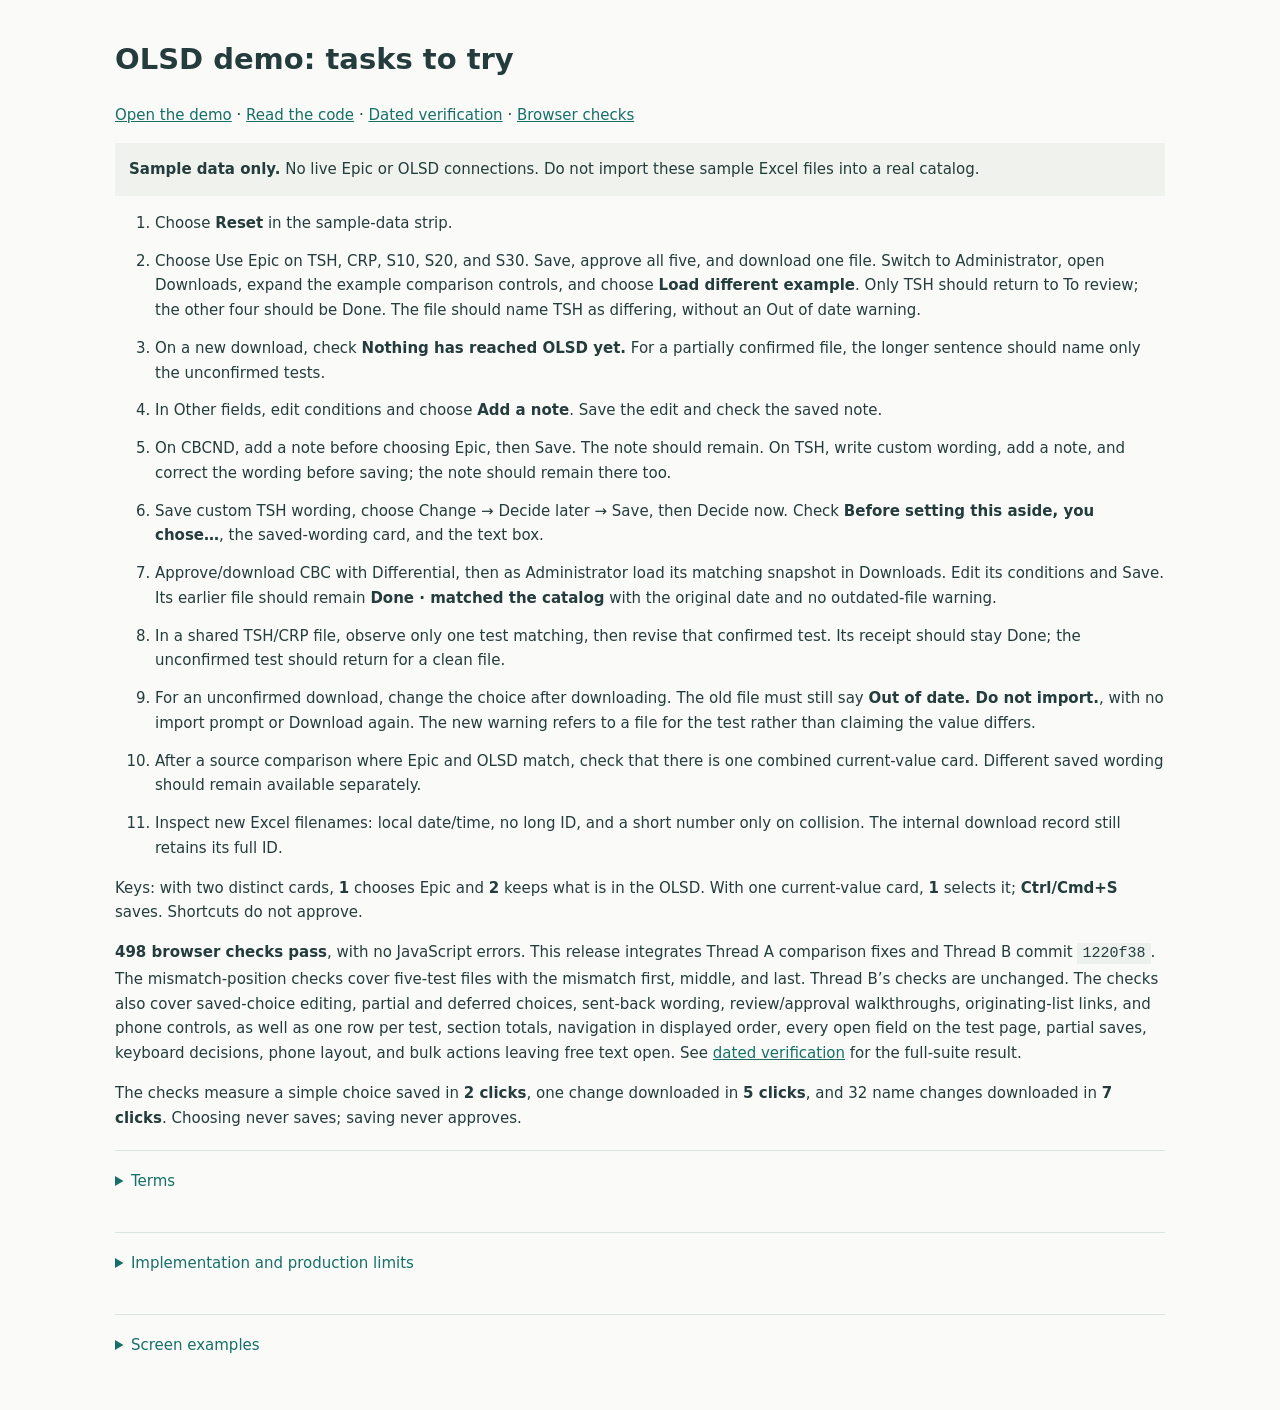
==== commit 0efe9bb4: "Integrate Thread B and verify independent snapshot comparisons" ====
--- a/review.html
+++ b/review.html
@@ -4,6 +4,9 @@
 <p class="sample"><strong>Sample data only.</strong> No live Epic or OLSD connections. Do not import these sample Excel files into a real catalog.</p>
 <ol>
 <li>Choose <strong>Reset</strong> in the sample-data strip.</li>
+<li>Choose Use Epic on TSH, CRP, S10, S20, and S30. Save, approve all five, and download one file. Switch to Administrator, open Downloads, expand the example comparison controls, and choose <strong>Load different example</strong>. Only TSH should return to To review; the other four should be Done. The file should name TSH as differing, without an Out of date warning.</li>
+<li>On a new download, check <strong>Nothing has reached OLSD yet.</strong> For a partially confirmed file, the longer sentence should name only the unconfirmed tests.</li>
+<li>In Other fields, edit conditions and choose <strong>Add a note</strong>. Save the edit and check the saved note.</li>
 <li>On CBCND, add a note before choosing Epic, then Save. The note should remain. On TSH, write custom wording, add a note, and correct the wording before saving; the note should remain there too.</li>
 <li>Save custom TSH wording, choose Change → Decide later → Save, then Decide now. Check <strong>Before setting this aside, you chose…</strong>, the saved-wording card, and the text box.</li>
 <li>Approve/download CBC with Differential, then as Administrator load its matching snapshot in Downloads. Edit its conditions and Save. Its earlier file should remain <strong>Done · matched the catalog</strong> with the original date and no outdated-file warning.</li>
@@ -12,10 +15,10 @@
 <li>After a source comparison where Epic and OLSD match, check that there is one combined current-value card. Different saved wording should remain available separately.</li>
 <li>Inspect new Excel filenames: local date/time, no long ID, and a short number only on collision. The internal download record still retains its full ID.</li>
 </ol>
-<p>Keys: <strong>1</strong> chooses Epic; <strong>2</strong> keeps what is in the OLSD; <strong>Ctrl/Cmd+S</strong> saves. Shortcuts do not approve.</p>
-<p><strong>415 browser checks pass</strong>, with no JavaScript errors. The checks cover saved-choice editing, partial and deferred choices, sent-back wording, review/approval walkthroughs, originating-list links, and phone controls, as well as one row per test, section totals, navigation in displayed order, every open field on the test page, partial saves, keyboard decisions, phone layout, and bulk actions leaving free text open. See <a href="verification.json">dated verification</a> for the full-suite result.</p>
+<p>Keys: with two distinct cards, <strong>1</strong> chooses Epic and <strong>2</strong> keeps what is in the OLSD. With one current-value card, <strong>1</strong> selects it; <strong>Ctrl/Cmd+S</strong> saves. Shortcuts do not approve.</p>
+<p><strong>498 browser checks pass</strong>, with no JavaScript errors. This release integrates Thread A comparison fixes and Thread B commit <code>1220f38</code>. The mismatch-position checks cover five-test files with the mismatch first, middle, and last. Thread B’s checks are unchanged. The checks also cover saved-choice editing, partial and deferred choices, sent-back wording, review/approval walkthroughs, originating-list links, and phone controls, as well as one row per test, section totals, navigation in displayed order, every open field on the test page, partial saves, keyboard decisions, phone layout, and bulk actions leaving free text open. See <a href="verification.json">dated verification</a> for the full-suite result.</p>
 <p>The checks measure a simple choice saved in <strong>2 clicks</strong>, one change downloaded in <strong>5 clicks</strong>, and 32 name changes downloaded in <strong>7 clicks</strong>. Choosing never saves; saving never approves.</p>
 <details><summary>Terms</summary><p><strong>OLSD</strong> is the online laboratory test directory maintained in this project. A <strong>catalog steward</strong> is a person who maintains its content; the demo calls this role Editor. <strong>Posit Connect</strong> is the institution’s planned R/Shiny hosting platform. <strong>Helix</strong> is the project’s existing Epic-derived reporting service. A <strong>pin</strong> is a versioned stored dataset managed with the R pins package; this demo uses browser storage instead.</p></details>
 <details><summary>Implementation and production limits</summary><p>This is a static, sample-data design prototype with 308 tests. Roles are simulated, not authentication. The browser keeps saved choices; Reset restores the sample catalog. The storage key remains <code>olsd-workflow-prototype-v7-test-by-test-20261103</code>; this update preserves previously saved work.</p><p>The underlying safeguards still retain explicit choices, exact approval values and source dates, approver/time, source-change invalidation, and per-file download history. Downloads record browser download initiation; the app cannot prove that a person saved or imported a file. A matching later catalog does not prove real-time publication. An upload cannot remove an existing category; an administrator must arrange that separately.</p><p>Production still needs authenticated server authorization, institutional connections, scheduled checks, real catalog upload, identity validation, safe shared writes, backups and migration, clinical review, and vendor acceptance. The importer’s treatment of Test Managed By, Use ARUP Test Name, and ARUP Test Number—including blanks—must be confirmed. Real control values must come from the uploaded catalog.</p><p>Only sample UI code, screenshots, and checks are published here. No uploaded handoffs, SQL, private workbooks, archived pins, credentials, or browser-local reviewer changes are included.</p></details>
-<details><summary>Screen examples</summary><h2>Changes in the worklist</h2><img src="review-assets/v7-worklist.png" alt="One row per test, with multi-change tests first and both fields shown in each row"><h2>One saved comparison</h2><img src="review-assets/once-saved-comparison.png" alt="CBCND with one saved lab comparison, approval below, and Other fields omitting labs"><h2>Retired download</h2><img src="review-assets/retired-download.png" alt="An out-of-date Excel file with its affected test named and no Download again action"><h2>Draft note retained while wording changes</h2><img src="review-assets/draft-note-retained.png" alt="Corrected custom wording with its unsaved note still in the note box"><h2>Earlier note</h2><img src="review-assets/earlier-note.png" alt="A changed lab choice with an empty note box and Earlier note available for deliberate reuse"><h2>Confirmed history after a newer edit</h2><img src="review-assets/confirmed-history.png" alt="The earlier file remains Done with its confirmation date after a later draft is saved"><h2>Confirmed in OLSD</h2><img src="review-assets/once-confirmed.png" alt="Confirmed imported conditions with snapshot date and Edit to begin a new change"><h2>All changes for one test</h2><img src="review-assets/v7-test.png" alt="Vitamin D test showing name and laboratory questions together"><h2>Saved changes awaiting approval</h2><img src="review-assets/v6-approve.png" alt="Approval list with old and new values, checkboxes, Select all, and approval or send-back actions"><h2>Select downloads or withdraw approvals</h2><img src="review-assets/v6-download-selection.png" alt="Download list with checkboxes, Select all, and selected download or withdrawal actions"><h2>The next step after download</h2><img src="review-assets/v6-download-next.png" alt="Post-download message directing the user to import the file into OLSD"><h2>Compact phone save controls</h2><img src="review-assets/next-mobile-compact.png" alt="Phone save bar with the main Save button visible and secondary controls behind More"><h2>Phone layout</h2><img src="review-assets/v7-multi-mobile.png" alt="Both fields on a multi-change test with the same save and role controls on a phone"></details>
+<details><summary>Screen examples</summary><h2>Independent results from one file</h2><img src="review-assets/independent-comparison.png" alt="Five-test file with four Done confirmations and only Thyroid Stimulating Hormone returned to review, without an out-of-date warning"><h2>Changes in the worklist</h2><img src="review-assets/v7-worklist.png" alt="One row per test, with multi-change tests first and both fields shown in each row"><h2>One saved comparison</h2><img src="review-assets/once-saved-comparison.png" alt="CBCND with one saved lab comparison, approval below, and Other fields omitting labs"><h2>Retired download</h2><img src="review-assets/retired-download.png" alt="An out-of-date Excel file with its affected test named and no Download again action"><h2>Draft note retained while wording changes</h2><img src="review-assets/draft-note-retained.png" alt="Corrected custom wording with its unsaved note still in the note box"><h2>Earlier note</h2><img src="review-assets/earlier-note.png" alt="A changed lab choice with an empty note box and Earlier note available for deliberate reuse"><h2>Confirmed history after a newer edit</h2><img src="review-assets/confirmed-history.png" alt="The earlier file remains Done with its confirmation date after a later draft is saved"><h2>Confirmed in OLSD</h2><img src="review-assets/once-confirmed.png" alt="Confirmed imported conditions with snapshot date and Edit to begin a new change"><h2>All changes for one test</h2><img src="review-assets/v7-test.png" alt="Vitamin D test showing name and laboratory questions together"><h2>Saved changes awaiting approval</h2><img src="review-assets/v6-approve.png" alt="Approval list with old and new values, checkboxes, Select all, and approval or send-back actions"><h2>Select downloads or withdraw approvals</h2><img src="review-assets/v6-download-selection.png" alt="Download list with checkboxes, Select all, and selected download or withdrawal actions"><h2>The next step after download</h2><img src="review-assets/v6-download-next.png" alt="Post-download message directing the user to import the file into OLSD"><h2>Compact phone save controls</h2><img src="review-assets/next-mobile-compact.png" alt="Phone save bar with the main Save button visible and secondary controls behind More"><h2>Phone layout</h2><img src="review-assets/v7-multi-mobile.png" alt="Both fields on a multi-change test with the same save and role controls on a phone"></details>
 </body></html>
